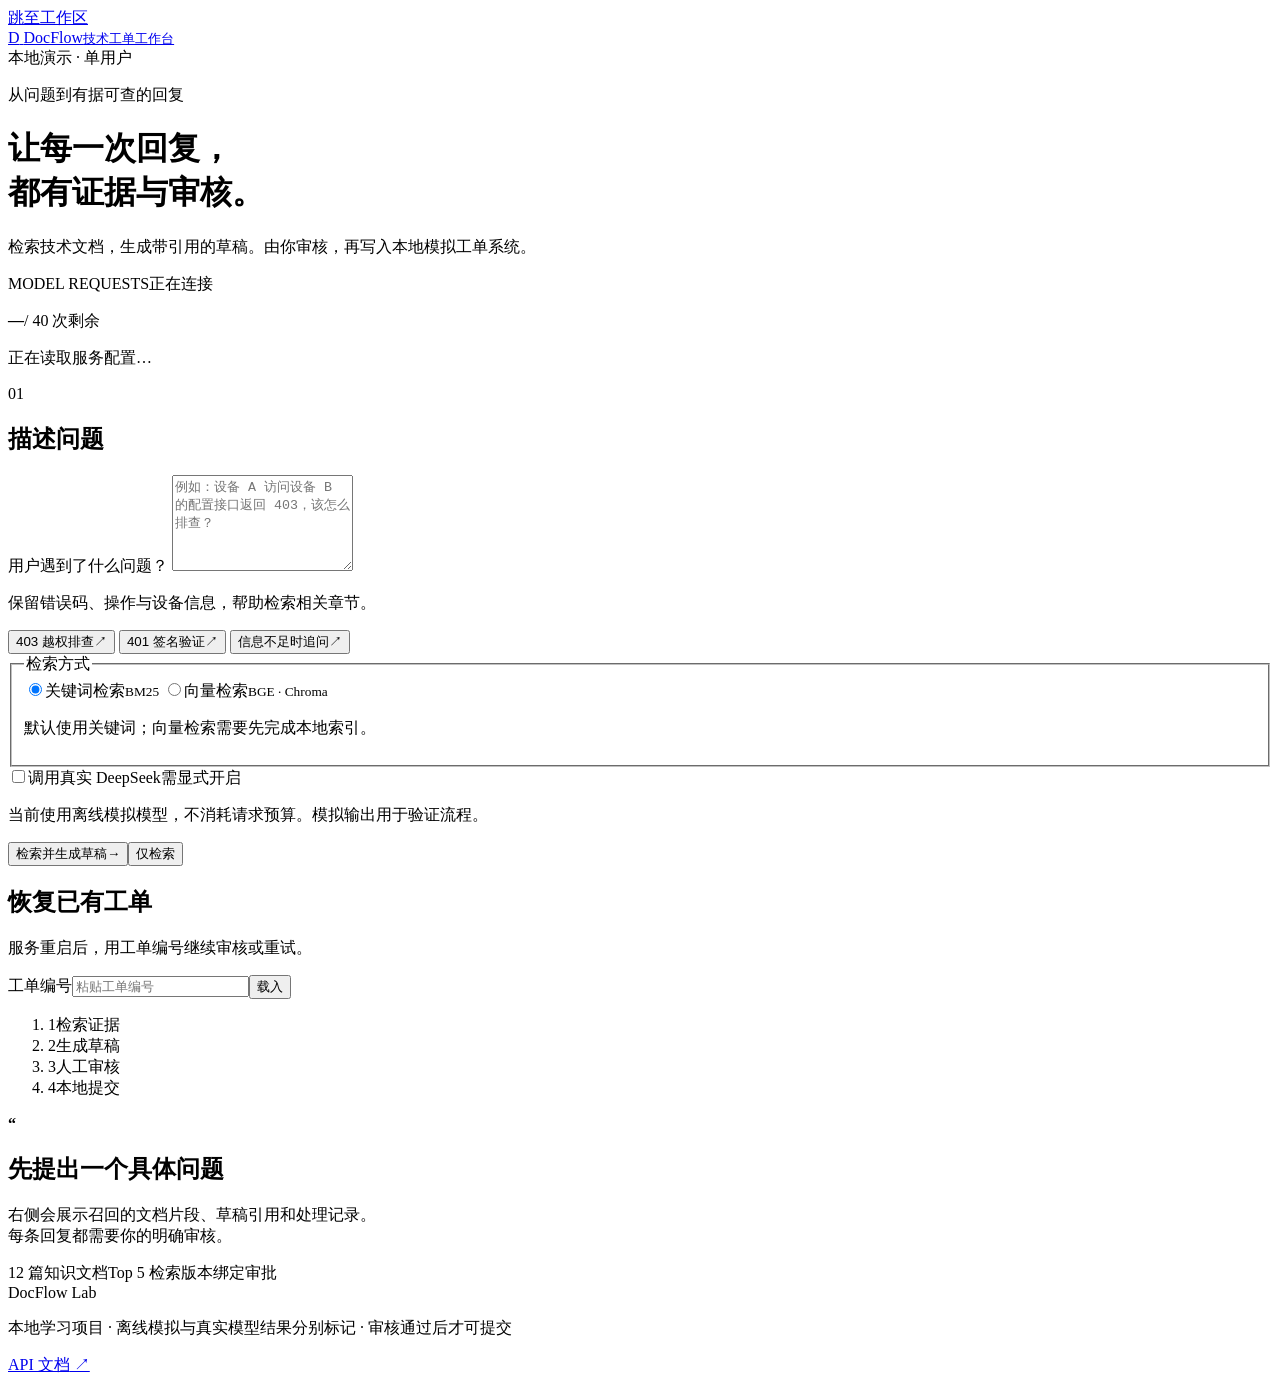
==== docflow_lab/web/index.html @ 253f167c "Implement DocFlow RAG drafts, durable review, idempotent ticket replies and evaluation" ====
<!doctype html>
<html lang="zh-CN">
  <head>
    <meta charset="utf-8" />
    <meta name="viewport" content="width=device-width, initial-scale=1" />
    <meta name="color-scheme" content="light" />
    <title>DocFlow · 技术工单工作台</title>
    <link rel="stylesheet" href="/static/style.css" />
    <script src="/static/app.js" defer></script>
  </head>
  <body>
    <a class="skip-link" href="#workspace">跳至工作区</a>
    <header class="site-header">
      <a class="brand" href="/" aria-label="DocFlow 首页">
        <span class="brand-icon" aria-hidden="true">D<span></span></span>
        <span>DocFlow<small>技术工单工作台</small></span>
      </a>
      <div class="header-meta"><span class="local-dot"></span>本地演示 · 单用户</div>
    </header>

    <main id="workspace" class="workspace">
      <div class="intro">
        <div><p class="eyebrow">从问题到有据可查的回复</p><h1>让每一次回复，<br class="mobile-break" />都有证据与审核。</h1><p class="intro-copy">检索技术文档，生成带引用的草稿。由你审核，再写入本地模拟工单系统。</p></div>
        <div class="system-card" aria-label="运行状态">
          <div class="system-top"><span class="mini-label">MODEL REQUESTS</span><span id="connection-status" class="connection">正在连接</span></div>
          <p class="budget"><strong id="budget-remaining">—</strong><span>/ <span id="budget-limit">40</span> 次剩余</span></p>
          <div class="budget-track"><span id="budget-progress"></span></div>
          <p id="runtime-status" class="runtime-status">正在读取服务配置…</p>
        </div>
      </div>

      <div id="global-message" class="message" role="status" aria-live="polite" hidden></div>

      <section class="workbench" aria-label="工单工作区">
        <aside class="question-column">
          <div class="panel question-panel">
            <div class="panel-title"><span class="step-number">01</span><h2>描述问题</h2></div>
            <form id="question-form">
              <label class="field-label" for="question">用户遇到了什么问题？</label>
              <textarea id="question" name="question" rows="6" maxlength="2000" placeholder="例如：设备 A 访问设备 B 的配置接口返回 403，该怎么排查？" required></textarea>
              <p class="field-help">保留错误码、操作与设备信息，帮助检索相关章节。</p>
              <div class="examples" aria-label="试试这些问题">
                <button type="button" class="example-button" data-example="设备 A 读取设备 B 的配置接口返回 403，应该怎么排查？">403 越权排查<span aria-hidden="true">↗</span></button>
                <button type="button" class="example-button" data-example="请求签名正确，但修改请求体后接口返回 401，为什么？">401 签名验证<span aria-hidden="true">↗</span></button>
                <button type="button" class="example-button" data-example="我的设备连接不上，应该如何处理？">信息不足时追问<span aria-hidden="true">↗</span></button>
              </div>

              <fieldset class="retrieval-fieldset"><legend class="field-label">检索方式</legend>
                <div class="segmented">
                  <label><input type="radio" name="method" value="keyword" checked /><span>关键词检索<small>BM25</small></span></label>
                  <label><input type="radio" name="method" value="vector" /><span>向量检索<small>BGE · Chroma</small></span></label>
                </div>
                <p id="vector-hint" class="field-help">默认使用关键词；向量检索需要先完成本地索引。</p>
              </fieldset>

              <div class="model-selection">
                <label class="check-label"><input id="live-mode" type="checkbox" /><span>调用真实 DeepSeek<span class="optional-tag">需显式开启</span></span></label>
                <p id="model-hint">当前使用离线模拟模型，不消耗请求预算。模拟输出用于验证流程。</p>
              </div>
              <div class="question-actions"><button type="submit" id="create-button" class="button button-primary">检索并生成草稿<span aria-hidden="true">→</span></button><button type="button" id="search-button" class="button button-secondary">仅检索</button></div>
            </form>
          </div>

          <div class="panel load-panel">
            <h2>恢复已有工单</h2><p>服务重启后，用工单编号继续审核或重试。</p>
            <form id="load-form" class="load-form"><label class="sr-only" for="ticket-id-input">工单编号</label><input id="ticket-id-input" type="text" placeholder="粘贴工单编号" autocomplete="off" required /><button id="load-button" class="button button-secondary" type="submit">载入</button></form>
          </div>
        </aside>

        <div class="results-column">
          <div class="panel flow-panel">
            <ol class="flow" aria-label="当前工作流"><li id="flow-retrieve" class="current"><span>1</span>检索证据</li><li id="flow-draft"><span>2</span>生成草稿</li><li id="flow-review"><span>3</span>人工审核</li><li id="flow-submit"><span>4</span>本地提交</li></ol>
          </div>

          <section id="empty-state" class="panel empty-state"><div class="document-art" aria-hidden="true"><span></span><span></span><span></span><b>“</b></div><h2>先提出一个具体问题</h2><p>右侧会展示召回的文档片段、草稿引用和处理记录。<br />每条回复都需要你的明确审核。</p><div class="empty-tags"><span>12 篇知识文档</span><span>Top 5 检索</span><span>版本绑定审批</span></div></section>

          <section id="ticket-panel" class="panel ticket-panel" hidden>
            <div class="ticket-heading"><div><p class="eyebrow">CURRENT TICKET</p><h2>回复草稿<span id="draft-version" class="version-tag"></span></h2></div><span id="ticket-status" class="status-tag"></span></div>
            <div class="ticket-meta"><span id="ticket-mode" class="mode-tag"></span><span id="ticket-method"></span><button id="refresh-button" type="button" class="text-button">刷新状态</button></div>
            <div class="ticket-reference"><span>工单编号</span><code id="ticket-id"></code><button id="copy-id-button" class="text-button" type="button">复制</button></div>
            <p id="ticket-question" class="ticket-question"></p>
            <div id="ticket-error" class="message message-error" role="alert" hidden></div>
            <div class="draft-box"><div class="draft-label"><span id="draft-decision"></span><span id="mock-note"></span></div><div id="draft-answer" class="draft-answer"></div><div id="draft-citations" class="draft-citations" aria-label="草稿引用"></div></div>
            <div class="review-section"><div><h3>人工审核</h3><p id="approval-description">核对引用和建议后，再批准当前版本。</p></div><div class="review-actions"><button id="reject-button" type="button" class="button button-secondary">驳回草稿</button><button id="approve-button" type="button" class="button button-primary">批准当前版本</button></div></div>
            <div class="submission-section"><label class="check-label timeout-option"><input id="simulate-timeout" type="checkbox" /><span>模拟：提交成功后响应超时</span></label><p class="field-help">用于验证重试后只保留一条回复。提交工具只写入本地模拟系统。</p><div class="submit-actions"><button id="regenerate-button" type="button" class="button button-secondary">生成新版本</button><button id="retry-button" type="button" class="button button-secondary" hidden>重试失败步骤</button><button id="submit-button" type="button" class="button button-primary" disabled>提交到本地工单</button></div></div>
            <div id="reply-panel" class="reply-panel" hidden><div class="reply-title"><span class="success-mark" aria-hidden="true">✓</span><h3>本地系统已保存回复</h3></div><p id="reply-note"></p><code id="reply-id"></code><div id="reply-body" class="reply-body"></div></div>
          </section>

          <section id="evidence-panel" class="panel evidence-panel" hidden><div class="section-heading"><div class="panel-title"><span class="step-number">02</span><h2>检索证据<span id="evidence-count" class="count-tag">0</span></h2></div><span id="evidence-method" class="subtle-label"></span></div><p class="section-description">引用存在不等于结论正确。请结合原文，检查回复是否得到证据支持。</p><div id="evidence-list" class="evidence-list"></div></section>

          <section id="events-panel" class="panel events-panel" hidden><div class="section-heading"><div class="panel-title"><span class="step-number">03</span><h2>调用与状态记录</h2></div><span class="subtle-label">可追踪 · 可恢复</span></div><ol id="event-list" class="event-list"></ol></section>
        </div>
      </section>
      <footer class="site-footer"><span>DocFlow Lab</span><p>本地学习项目 · 离线模拟与真实模型结果分别标记 · 审核通过后才可提交</p><a href="/docs" target="_blank" rel="noopener noreferrer">API 文档<span aria-hidden="true"> ↗</span></a></footer>
    </main>
  </body>
</html>
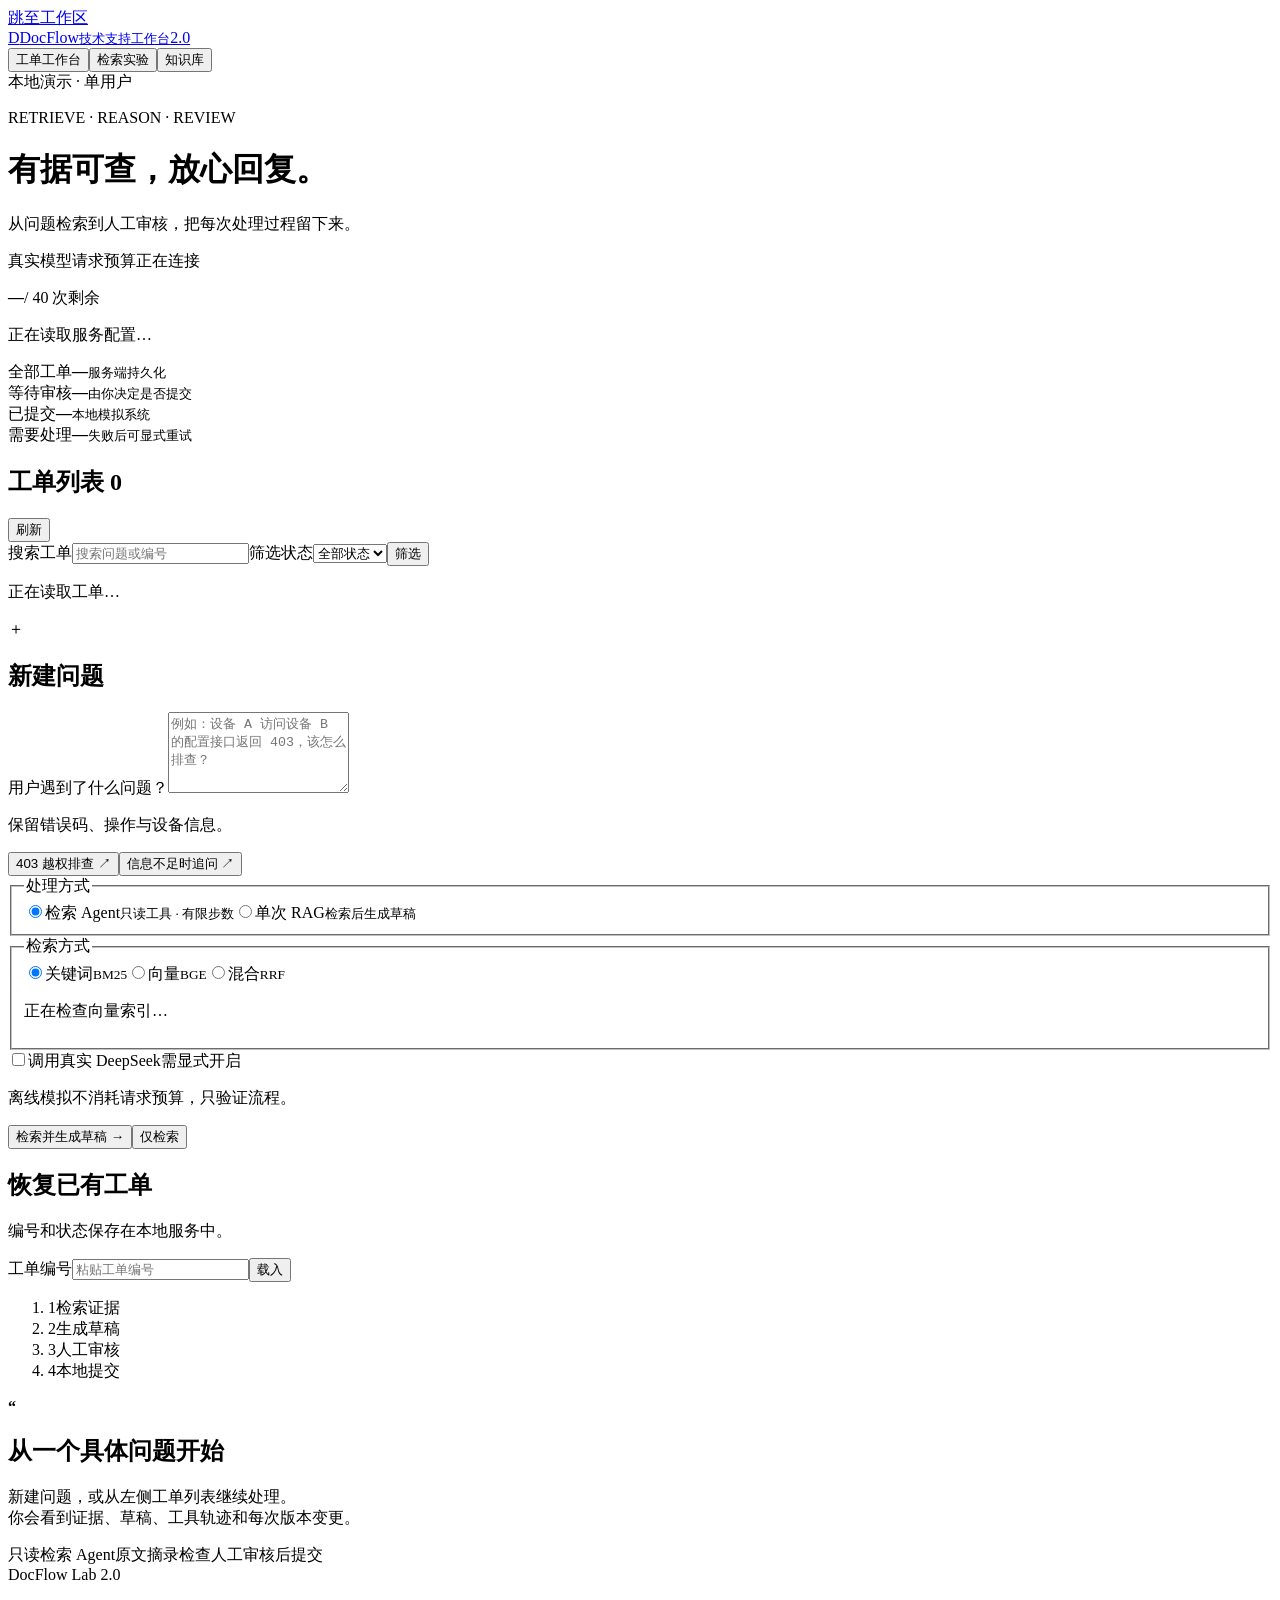
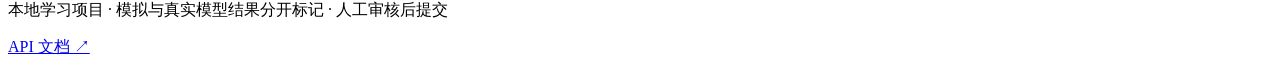
==== commit acd391f3: "Add DocFlow V2 support Agent and durable workbench Add bounded read-only tool calls, per-claim quote" ====
--- a/docflow_lab/web/index.html
+++ b/docflow_lab/web/index.html
@@ -1,97 +1,39 @@
 <!doctype html>
-<html lang="zh-CN">
-  <head>
-    <meta charset="utf-8" />
-    <meta name="viewport" content="width=device-width, initial-scale=1" />
-    <meta name="color-scheme" content="light" />
-    <title>DocFlow · 技术工单工作台</title>
-    <link rel="stylesheet" href="/static/style.css" />
-    <script src="/static/app.js" defer></script>
-  </head>
-  <body>
-    <a class="skip-link" href="#workspace">跳至工作区</a>
-    <header class="site-header">
-      <a class="brand" href="/" aria-label="DocFlow 首页">
-        <span class="brand-icon" aria-hidden="true">D<span></span></span>
-        <span>DocFlow<small>技术工单工作台</small></span>
-      </a>
-      <div class="header-meta"><span class="local-dot"></span>本地演示 · 单用户</div>
-    </header>
-
-    <main id="workspace" class="workspace">
-      <div class="intro">
-        <div><p class="eyebrow">从问题到有据可查的回复</p><h1>让每一次回复，<br class="mobile-break" />都有证据与审核。</h1><p class="intro-copy">检索技术文档，生成带引用的草稿。由你审核，再写入本地模拟工单系统。</p></div>
-        <div class="system-card" aria-label="运行状态">
-          <div class="system-top"><span class="mini-label">MODEL REQUESTS</span><span id="connection-status" class="connection">正在连接</span></div>
-          <p class="budget"><strong id="budget-remaining">—</strong><span>/ <span id="budget-limit">40</span> 次剩余</span></p>
-          <div class="budget-track"><span id="budget-progress"></span></div>
-          <p id="runtime-status" class="runtime-status">正在读取服务配置…</p>
-        </div>
-      </div>
-
-      <div id="global-message" class="message" role="status" aria-live="polite" hidden></div>
-
-      <section class="workbench" aria-label="工单工作区">
-        <aside class="question-column">
-          <div class="panel question-panel">
-            <div class="panel-title"><span class="step-number">01</span><h2>描述问题</h2></div>
-            <form id="question-form">
-              <label class="field-label" for="question">用户遇到了什么问题？</label>
-              <textarea id="question" name="question" rows="6" maxlength="2000" placeholder="例如：设备 A 访问设备 B 的配置接口返回 403，该怎么排查？" required></textarea>
-              <p class="field-help">保留错误码、操作与设备信息，帮助检索相关章节。</p>
-              <div class="examples" aria-label="试试这些问题">
-                <button type="button" class="example-button" data-example="设备 A 读取设备 B 的配置接口返回 403，应该怎么排查？">403 越权排查<span aria-hidden="true">↗</span></button>
-                <button type="button" class="example-button" data-example="请求签名正确，但修改请求体后接口返回 401，为什么？">401 签名验证<span aria-hidden="true">↗</span></button>
-                <button type="button" class="example-button" data-example="我的设备连接不上，应该如何处理？">信息不足时追问<span aria-hidden="true">↗</span></button>
-              </div>
-
-              <fieldset class="retrieval-fieldset"><legend class="field-label">检索方式</legend>
-                <div class="segmented">
-                  <label><input type="radio" name="method" value="keyword" checked /><span>关键词检索<small>BM25</small></span></label>
-                  <label><input type="radio" name="method" value="vector" /><span>向量检索<small>BGE · Chroma</small></span></label>
-                </div>
-                <p id="vector-hint" class="field-help">默认使用关键词；向量检索需要先完成本地索引。</p>
-              </fieldset>
-
-              <div class="model-selection">
-                <label class="check-label"><input id="live-mode" type="checkbox" /><span>调用真实 DeepSeek<span class="optional-tag">需显式开启</span></span></label>
-                <p id="model-hint">当前使用离线模拟模型，不消耗请求预算。模拟输出用于验证流程。</p>
-              </div>
-              <div class="question-actions"><button type="submit" id="create-button" class="button button-primary">检索并生成草稿<span aria-hidden="true">→</span></button><button type="button" id="search-button" class="button button-secondary">仅检索</button></div>
-            </form>
-          </div>
-
-          <div class="panel load-panel">
-            <h2>恢复已有工单</h2><p>服务重启后，用工单编号继续审核或重试。</p>
-            <form id="load-form" class="load-form"><label class="sr-only" for="ticket-id-input">工单编号</label><input id="ticket-id-input" type="text" placeholder="粘贴工单编号" autocomplete="off" required /><button id="load-button" class="button button-secondary" type="submit">载入</button></form>
-          </div>
-        </aside>
-
-        <div class="results-column">
-          <div class="panel flow-panel">
-            <ol class="flow" aria-label="当前工作流"><li id="flow-retrieve" class="current"><span>1</span>检索证据</li><li id="flow-draft"><span>2</span>生成草稿</li><li id="flow-review"><span>3</span>人工审核</li><li id="flow-submit"><span>4</span>本地提交</li></ol>
-          </div>
-
-          <section id="empty-state" class="panel empty-state"><div class="document-art" aria-hidden="true"><span></span><span></span><span></span><b>“</b></div><h2>先提出一个具体问题</h2><p>右侧会展示召回的文档片段、草稿引用和处理记录。<br />每条回复都需要你的明确审核。</p><div class="empty-tags"><span>12 篇知识文档</span><span>Top 5 检索</span><span>版本绑定审批</span></div></section>
-
-          <section id="ticket-panel" class="panel ticket-panel" hidden>
-            <div class="ticket-heading"><div><p class="eyebrow">CURRENT TICKET</p><h2>回复草稿<span id="draft-version" class="version-tag"></span></h2></div><span id="ticket-status" class="status-tag"></span></div>
-            <div class="ticket-meta"><span id="ticket-mode" class="mode-tag"></span><span id="ticket-method"></span><button id="refresh-button" type="button" class="text-button">刷新状态</button></div>
-            <div class="ticket-reference"><span>工单编号</span><code id="ticket-id"></code><button id="copy-id-button" class="text-button" type="button">复制</button></div>
-            <p id="ticket-question" class="ticket-question"></p>
-            <div id="ticket-error" class="message message-error" role="alert" hidden></div>
-            <div class="draft-box"><div class="draft-label"><span id="draft-decision"></span><span id="mock-note"></span></div><div id="draft-answer" class="draft-answer"></div><div id="draft-citations" class="draft-citations" aria-label="草稿引用"></div></div>
-            <div class="review-section"><div><h3>人工审核</h3><p id="approval-description">核对引用和建议后，再批准当前版本。</p></div><div class="review-actions"><button id="reject-button" type="button" class="button button-secondary">驳回草稿</button><button id="approve-button" type="button" class="button button-primary">批准当前版本</button></div></div>
-            <div class="submission-section"><label class="check-label timeout-option"><input id="simulate-timeout" type="checkbox" /><span>模拟：提交成功后响应超时</span></label><p class="field-help">用于验证重试后只保留一条回复。提交工具只写入本地模拟系统。</p><div class="submit-actions"><button id="regenerate-button" type="button" class="button button-secondary">生成新版本</button><button id="retry-button" type="button" class="button button-secondary" hidden>重试失败步骤</button><button id="submit-button" type="button" class="button button-primary" disabled>提交到本地工单</button></div></div>
-            <div id="reply-panel" class="reply-panel" hidden><div class="reply-title"><span class="success-mark" aria-hidden="true">✓</span><h3>本地系统已保存回复</h3></div><p id="reply-note"></p><code id="reply-id"></code><div id="reply-body" class="reply-body"></div></div>
-          </section>
-
-          <section id="evidence-panel" class="panel evidence-panel" hidden><div class="section-heading"><div class="panel-title"><span class="step-number">02</span><h2>检索证据<span id="evidence-count" class="count-tag">0</span></h2></div><span id="evidence-method" class="subtle-label"></span></div><p class="section-description">引用存在不等于结论正确。请结合原文，检查回复是否得到证据支持。</p><div id="evidence-list" class="evidence-list"></div></section>
-
-          <section id="events-panel" class="panel events-panel" hidden><div class="section-heading"><div class="panel-title"><span class="step-number">03</span><h2>调用与状态记录</h2></div><span class="subtle-label">可追踪 · 可恢复</span></div><ol id="event-list" class="event-list"></ol></section>
-        </div>
+<html lang="zh-CN"><head><meta charset="utf-8" /><meta name="viewport" content="width=device-width, initial-scale=1" /><meta name="color-scheme" content="light" /><title>DocFlow · 技术工单工作台</title><link rel="stylesheet" href="/static/style.css" /><script src="/static/app.js" defer></script></head>
+<body><a class="skip-link" href="#workspace">跳至工作区</a>
+<header class="site-header"><a class="brand" href="/" aria-label="DocFlow 首页"><span class="brand-icon" aria-hidden="true">D<span></span></span><span>DocFlow<small>技术支持工作台</small></span><span class="release-tag">2.0</span></a><nav class="main-nav" aria-label="主要导航"><button class="nav-button active" data-view="workbench" aria-current="page">工单工作台</button><button class="nav-button" data-view="retrieval">检索实验</button><button class="nav-button" data-view="knowledge">知识库</button></nav><div class="header-meta"><span class="local-dot"></span>本地演示 · 单用户</div></header>
+<main id="workspace" class="workspace">
+  <div class="intro"><div><p class="eyebrow">RETRIEVE · REASON · REVIEW</p><h1>有据可查，放心回复。</h1><p class="intro-copy">从问题检索到人工审核，把每次处理过程留下来。</p></div><div class="system-card" aria-label="运行状态"><div class="system-top"><span class="mini-label">真实模型请求预算</span><span id="connection-status" class="connection">正在连接</span></div><p class="budget"><strong id="budget-remaining">—</strong><span>/ <span id="budget-limit">40</span> 次剩余</span></p><div class="budget-track"><span id="budget-progress"></span></div><p id="runtime-status" class="runtime-status">正在读取服务配置…</p></div></div>
+  <div id="global-message" class="message" role="status" aria-live="polite" hidden></div>
+  <section id="view-workbench" class="view" aria-label="工单工作台">
+    <div class="statistics" aria-label="工单概览"><div><span>全部工单</span><strong id="stat-total">—</strong><small>服务端持久化</small></div><div><span>等待审核</span><strong id="stat-review">—</strong><small>由你决定是否提交</small></div><div><span>已提交</span><strong id="stat-submitted">—</strong><small>本地模拟系统</small></div><div><span>需要处理</span><strong id="stat-failed">—</strong><small>失败后可显式重试</small></div></div>
+    <div class="workbench"><aside class="question-column">
+      <div class="panel queue-panel"><div class="section-heading"><h2>工单列表 <span id="queue-count" class="count-tag">0</span></h2><button id="refresh-list-button" class="text-button" type="button">刷新</button></div><form id="filter-form" class="filter-form"><label class="sr-only" for="ticket-filter">搜索工单</label><input id="ticket-filter" type="search" placeholder="搜索问题或编号" /><label class="sr-only" for="status-filter">筛选状态</label><select id="status-filter"><option value="">全部状态</option><option value="awaiting_review">等待审核</option><option value="approved">已批准</option><option value="submitted">已提交</option><option value="generation_failed">生成失败</option><option value="submission_failed">提交失败</option><option value="rejected">已驳回</option></select><button class="filter-submit" type="submit">筛选</button></form><div id="ticket-list" class="ticket-list"><p class="muted queue-empty">正在读取工单…</p></div></div>
+      <div class="panel question-panel"><div class="panel-title"><span class="step-number">＋</span><h2>新建问题</h2></div><form id="question-form"><label class="field-label" for="question">用户遇到了什么问题？</label><textarea id="question" name="question" rows="5" maxlength="2000" placeholder="例如：设备 A 访问设备 B 的配置接口返回 403，该怎么排查？" required></textarea><p class="field-help">保留错误码、操作与设备信息。</p><div class="examples"><button type="button" class="example-button" data-example="设备 A 读取设备 B 的配置接口返回 403，应该怎么排查？">403 越权排查 ↗</button><button type="button" class="example-button" data-example="我的设备连接不上，应该如何处理？">信息不足时追问 ↗</button></div>
+        <fieldset class="retrieval-fieldset"><legend class="field-label">处理方式</legend><div class="segmented"><label><input type="radio" name="strategy" value="agent" checked /><span>检索 Agent<small>只读工具 · 有限步数</small></span></label><label><input type="radio" name="strategy" value="rag" /><span>单次 RAG<small>检索后生成草稿</small></span></label></div></fieldset>
+        <fieldset class="retrieval-fieldset"><legend class="field-label">检索方式</legend><div class="segmented three"><label><input type="radio" name="method" value="keyword" checked /><span>关键词<small>BM25</small></span></label><label><input type="radio" name="method" value="vector" /><span>向量<small>BGE</small></span></label><label><input type="radio" name="method" value="hybrid" /><span>混合<small>RRF</small></span></label></div><p id="vector-hint" class="field-help">正在检查向量索引…</p></fieldset>
+        <div class="model-selection"><label class="check-label"><input id="live-mode" type="checkbox" /><span>调用真实 DeepSeek<span class="optional-tag">需显式开启</span></span></label><p id="model-hint">离线模拟不消耗请求预算，只验证流程。</p></div><div class="question-actions"><button type="submit" id="create-button" class="button button-primary">检索并生成草稿 →</button><button type="button" id="search-button" class="button button-secondary">仅检索</button></div>
+      </form></div>
+      <div class="panel load-panel"><h2>恢复已有工单</h2><p>编号和状态保存在本地服务中。</p><form id="load-form" class="load-form"><label class="sr-only" for="ticket-id-input">工单编号</label><input id="ticket-id-input" type="text" placeholder="粘贴工单编号" autocomplete="off" required /><button id="load-button" class="button button-secondary" type="submit">载入</button></form></div>
+    </aside><div class="results-column">
+      <div class="panel flow-panel"><ol class="flow" aria-label="当前工作流"><li id="flow-retrieve" class="current"><span>1</span>检索证据</li><li id="flow-draft"><span>2</span>生成草稿</li><li id="flow-review"><span>3</span>人工审核</li><li id="flow-submit"><span>4</span>本地提交</li></ol></div>
+      <section id="job-panel" class="panel job-panel" role="status" aria-live="polite" hidden><div class="section-heading"><div><p class="eyebrow">BACKGROUND TASK</p><h2 id="job-title">正在处理问题</h2></div><span id="job-status" class="status-tag">排队中</span></div><div class="job-progress"><span></span></div><p id="job-detail" class="muted"></p><code id="job-id"></code><button id="job-retry-button" class="button button-secondary" type="button" hidden>重试后台任务</button></section>
+      <section id="empty-state" class="panel empty-state"><div class="document-art" aria-hidden="true"><span></span><span></span><span></span><b>“</b></div><h2>从一个具体问题开始</h2><p>新建问题，或从左侧工单列表继续处理。<br />你会看到证据、草稿、工具轨迹和每次版本变更。</p><div class="empty-tags"><span>只读检索 Agent</span><span>原文摘录检查</span><span>人工审核后提交</span></div></section>
+      <section id="ticket-panel" class="panel ticket-panel" hidden><div class="ticket-heading"><div><p class="eyebrow">CURRENT TICKET</p><h2>回复草稿 <span id="draft-version" class="version-tag"></span></h2></div><span id="ticket-status" class="status-tag"></span></div><div class="ticket-meta"><span id="ticket-mode" class="mode-tag"></span><span id="ticket-strategy" class="mode-tag"></span><span id="ticket-method"></span><button id="refresh-button" type="button" class="text-button">刷新状态</button></div><div class="ticket-reference"><span>工单编号</span><code id="ticket-id"></code><button id="copy-id-button" class="text-button" type="button">复制</button></div><p id="ticket-question" class="ticket-question"></p><div id="ticket-error" class="message message-error" role="alert" hidden></div><div class="draft-box"><div class="draft-label"><span id="draft-decision"></span><span id="mock-note"></span></div><div id="draft-answer" class="draft-answer"></div><div id="draft-citations" class="draft-citations" aria-label="草稿引用"></div></div>
+        <div class="quality-section"><div class="section-heading"><h3>证据检查</h3><span id="quality-status" class="mode-tag">待检查</span></div><p class="field-help">检查引用及摘录是否出现在原文中。结论是否受到原文支持，仍需人工判断。</p><div id="quality-warnings" class="quality-warnings"></div><div id="claim-list" class="claim-list"></div></div>
+        <div class="review-section"><div><h3>人工审核</h3><p id="approval-description">核对引用和建议后，再批准当前版本。</p></div><div class="review-actions"><button id="reject-button" type="button" class="button button-secondary">驳回草稿</button><button id="approve-button" type="button" class="button button-primary">批准当前版本</button></div></div>
+        <div class="submission-section"><label class="check-label timeout-option"><input id="simulate-timeout" type="checkbox" /><span>模拟：提交成功后响应超时</span></label><p class="field-help">验证重试只保留一条回复；提交工具仅写入本地模拟系统。</p><div class="submit-actions"><button id="regenerate-button" type="button" class="button button-secondary">生成新版本</button><button id="edit-toggle-button" type="button" class="button button-secondary">人工修改</button><button id="retry-button" type="button" class="button button-secondary" hidden>重试失败步骤</button><button id="submit-button" type="button" class="button button-primary" disabled>提交到本地工单</button></div></div>
+        <form id="edit-form" class="edit-form" hidden><label class="field-label" for="edit-answer">人工修改草稿</label><textarea id="edit-answer" rows="6" maxlength="6000" required></textarea><p class="field-help">保存会创建新版本，撤销之前的审批。人工修改内容不标记为模型生成结果。</p><div class="inline-actions"><button id="edit-cancel-button" class="text-button" type="button">取消</button><button id="edit-save-button" class="button button-primary" type="submit">保存为新版本</button></div></form>
+        <div id="reply-panel" class="reply-panel" hidden><div class="reply-title"><span class="success-mark" aria-hidden="true">✓</span><h3>本地系统已保存回复</h3></div><p id="reply-note"></p><code id="reply-id"></code><div id="reply-body" class="reply-body"></div></div>
       </section>
-      <footer class="site-footer"><span>DocFlow Lab</span><p>本地学习项目 · 离线模拟与真实模型结果分别标记 · 审核通过后才可提交</p><a href="/docs" target="_blank" rel="noopener noreferrer">API 文档<span aria-hidden="true"> ↗</span></a></footer>
-    </main>
-  </body>
-</html>
+      <section id="conversation-panel" class="panel conversation-panel" hidden><div class="section-heading"><h2>问题与补充信息</h2><span class="subtle-label">同一工单 · 连续处理</span></div><ol id="message-list" class="message-list"></ol><form id="followup-form"><label class="field-label" for="followup-message">补充排查信息</label><textarea id="followup-message" rows="2" maxlength="2000" placeholder="例如：使用 device-a 的身份读取 device-b/config，返回 403。" required></textarea><div class="followup-actions"><p class="field-help">将重新检索并创建草稿版本，需要重新审核。</p><button id="followup-button" class="button button-secondary" type="submit">补充并重新生成</button></div></form></section>
+      <section id="evidence-panel" class="panel evidence-panel" hidden><div class="section-heading"><div class="panel-title"><span class="step-number">01</span><h2>检索证据 <span id="evidence-count" class="count-tag">0</span></h2></div><span id="evidence-method" class="subtle-label"></span></div><p class="section-description">展开查看原文、来源与版本。检索分数用于排序，不代表回答正确的概率。</p><div id="evidence-list" class="evidence-list"></div></section>
+      <section id="trace-panel" class="panel trace-panel" hidden><div class="section-heading"><div class="panel-title"><span class="step-number">02</span><h2>Agent 工具轨迹</h2></div><span class="subtle-label">只读工具 · 无审核与提交权限</span></div><p class="section-description">展示实际记录的检索与读取步骤；离线模式为模拟决策轨迹。</p><ol id="trace-list" class="trace-list"></ol></section>
+      <section id="versions-panel" class="panel versions-panel" hidden><div class="section-heading"><h2>草稿版本</h2><span class="subtle-label">审批始终绑定具体版本</span></div><div id="version-list" class="version-list"></div></section>
+      <section id="events-panel" class="panel events-panel" hidden><div class="section-heading"><div class="panel-title"><span class="step-number">03</span><h2>调用与状态记录</h2></div><span class="subtle-label">可追踪 · 可恢复</span></div><ol id="event-list" class="event-list"></ol></section>
+    </div></div>
+  </section>
+  <section id="view-retrieval" class="view" aria-label="检索实验" hidden><div class="view-heading"><div><p class="eyebrow">RETRIEVAL LAB</p><h2>同一个问题，比较三种召回。</h2><p>观察关键词、向量与混合检索的 Top 5，找到更可靠的证据入口。</p></div><span class="mode-tag">只检索 · 不调用模型</span></div><div class="panel lab-search"><form id="compare-form"><label class="field-label" for="compare-query">输入要比较的问题</label><div class="lab-search-row"><input id="compare-query" type="text" maxlength="2000" value="设备 A 读取设备 B 的配置接口返回 403，应该怎么排查？" required /><button id="compare-button" class="button button-primary" type="submit">对比检索</button></div></form><p class="field-help">BM25、向量相似度与 RRF 数值尺度不同，不能直接横向比较大小。混合检索也不保证优于关键词；默认保留当前题集表现更好的关键词方式。</p></div><div id="compare-results" class="comparison-grid"><div class="panel comparison-placeholder">输入问题，查看三种方式各自排在前面的章节。</div></div></section>
+  <section id="view-knowledge" class="view" aria-label="知识库" hidden><div class="view-heading"><div><p class="eyebrow">KNOWLEDGE LIBRARY</p><h2>每条建议，都能找到原文。</h2><p>知识库仅包含本项目整理的技术说明和原创 FAQ，保留来源与版本。</p></div><span id="knowledge-summary" class="mode-tag">正在读取</span></div><div id="knowledge-list" class="knowledge-grid"></div></section>
+  <footer class="site-footer"><span>DocFlow Lab <span class="footer-version">2.0</span></span><p>本地学习项目 · 模拟与真实模型结果分开标记 · 人工审核后提交</p><a href="/docs" target="_blank" rel="noopener noreferrer">API 文档 ↗</a></footer>
+</main></body></html>
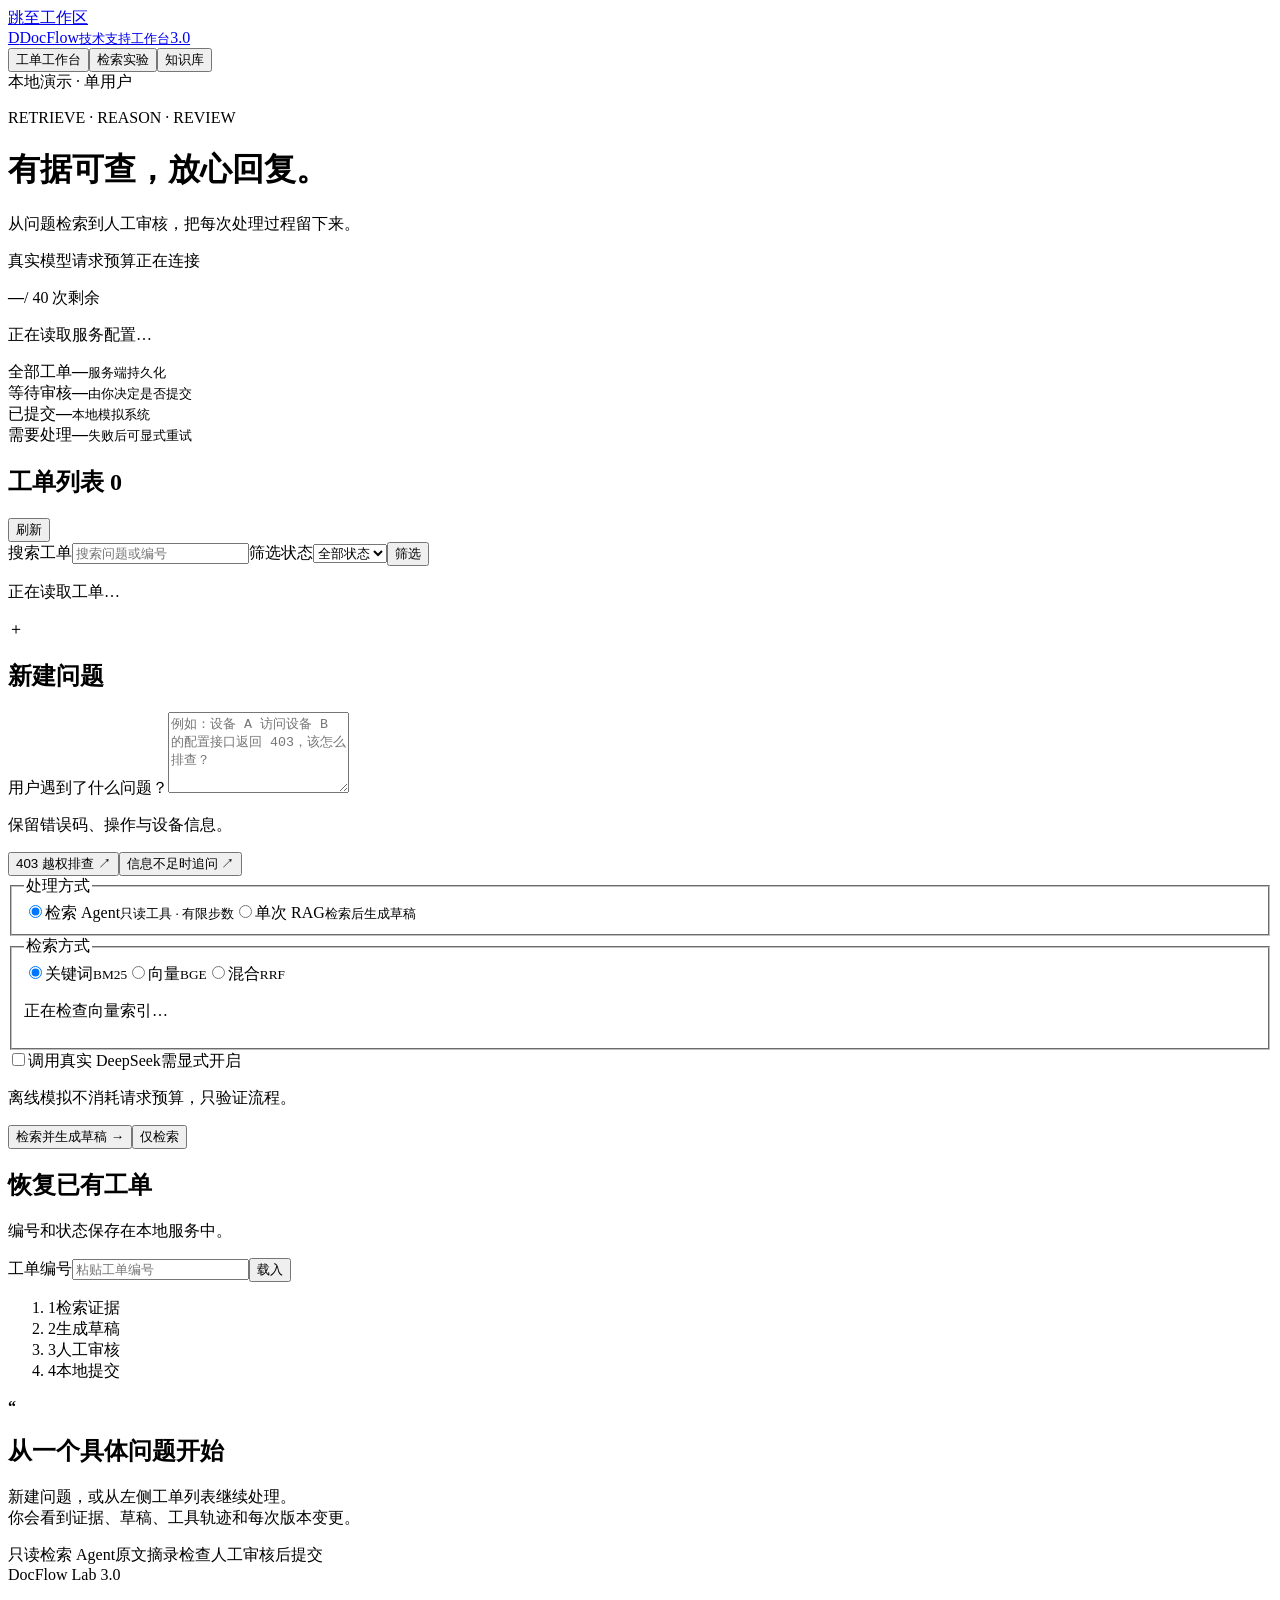
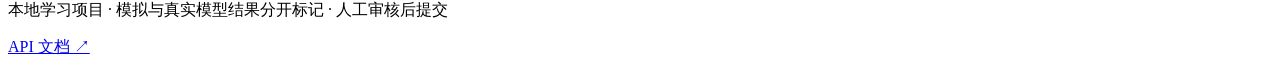
==== commit e6ebb9c2: "Add V3 versioned knowledge workspace and retrieval provenance" ====
--- a/docflow_lab/web/index.html
+++ b/docflow_lab/web/index.html
@@ -1,7 +1,7 @@
 <!doctype html>
-<html lang="zh-CN"><head><meta charset="utf-8" /><meta name="viewport" content="width=device-width, initial-scale=1" /><meta name="color-scheme" content="light" /><title>DocFlow · 技术工单工作台</title><link rel="stylesheet" href="/static/style.css" /><script src="/static/app.js" defer></script></head>
+<html lang="zh-CN"><head><meta charset="utf-8" /><meta name="viewport" content="width=device-width, initial-scale=1" /><meta name="color-scheme" content="light" /><title>DocFlow · 可版本化知识库与技术支持 Agent</title><link rel="stylesheet" href="/static/style.css" /><link rel="stylesheet" href="/static/knowledge.css" /><script src="/static/app.js" defer></script><script src="/static/knowledge.js" defer></script></head>
 <body><a class="skip-link" href="#workspace">跳至工作区</a>
-<header class="site-header"><a class="brand" href="/" aria-label="DocFlow 首页"><span class="brand-icon" aria-hidden="true">D<span></span></span><span>DocFlow<small>技术支持工作台</small></span><span class="release-tag">2.0</span></a><nav class="main-nav" aria-label="主要导航"><button class="nav-button active" data-view="workbench" aria-current="page">工单工作台</button><button class="nav-button" data-view="retrieval">检索实验</button><button class="nav-button" data-view="knowledge">知识库</button></nav><div class="header-meta"><span class="local-dot"></span>本地演示 · 单用户</div></header>
+<header class="site-header"><a class="brand" href="/" aria-label="DocFlow 首页"><span class="brand-icon" aria-hidden="true">D<span></span></span><span>DocFlow<small>技术支持工作台</small></span><span class="release-tag">3.0</span></a><nav class="main-nav" aria-label="主要导航"><button class="nav-button active" data-view="workbench" aria-current="page">工单工作台</button><button class="nav-button" data-view="retrieval">检索实验</button><button class="nav-button" data-view="knowledge">知识库</button></nav><div class="header-meta"><span class="local-dot"></span>本地演示 · 单用户</div></header>
 <main id="workspace" class="workspace">
   <div class="intro"><div><p class="eyebrow">RETRIEVE · REASON · REVIEW</p><h1>有据可查，放心回复。</h1><p class="intro-copy">从问题检索到人工审核，把每次处理过程留下来。</p></div><div class="system-card" aria-label="运行状态"><div class="system-top"><span class="mini-label">真实模型请求预算</span><span id="connection-status" class="connection">正在连接</span></div><p class="budget"><strong id="budget-remaining">—</strong><span>/ <span id="budget-limit">40</span> 次剩余</span></p><div class="budget-track"><span id="budget-progress"></span></div><p id="runtime-status" class="runtime-status">正在读取服务配置…</p></div></div>
   <div id="global-message" class="message" role="status" aria-live="polite" hidden></div>
@@ -34,6 +34,6 @@
     </div></div>
   </section>
   <section id="view-retrieval" class="view" aria-label="检索实验" hidden><div class="view-heading"><div><p class="eyebrow">RETRIEVAL LAB</p><h2>同一个问题，比较三种召回。</h2><p>观察关键词、向量与混合检索的 Top 5，找到更可靠的证据入口。</p></div><span class="mode-tag">只检索 · 不调用模型</span></div><div class="panel lab-search"><form id="compare-form"><label class="field-label" for="compare-query">输入要比较的问题</label><div class="lab-search-row"><input id="compare-query" type="text" maxlength="2000" value="设备 A 读取设备 B 的配置接口返回 403，应该怎么排查？" required /><button id="compare-button" class="button button-primary" type="submit">对比检索</button></div></form><p class="field-help">BM25、向量相似度与 RRF 数值尺度不同，不能直接横向比较大小。混合检索也不保证优于关键词；默认保留当前题集表现更好的关键词方式。</p></div><div id="compare-results" class="comparison-grid"><div class="panel comparison-placeholder">输入问题，查看三种方式各自排在前面的章节。</div></div></section>
-  <section id="view-knowledge" class="view" aria-label="知识库" hidden><div class="view-heading"><div><p class="eyebrow">KNOWLEDGE LIBRARY</p><h2>每条建议，都能找到原文。</h2><p>知识库仅包含本项目整理的技术说明和原创 FAQ，保留来源与版本。</p></div><span id="knowledge-summary" class="mode-tag">正在读取</span></div><div id="knowledge-list" class="knowledge-grid"></div></section>
-  <footer class="site-footer"><span>DocFlow Lab <span class="footer-version">2.0</span></span><p>本地学习项目 · 模拟与真实模型结果分开标记 · 人工审核后提交</p><a href="/docs" target="_blank" rel="noopener noreferrer">API 文档 ↗</a></footer>
+  <section id="view-knowledge" class="view" aria-label="知识库" hidden><div class="view-heading"><div><p class="eyebrow">KNOWLEDGE LIBRARY</p><h2>导入、更新，并追溯每次回答的依据。</h2><p>基础技术说明与自定义文档统一检索，保留来源、修订与发布快照。</p></div><span id="knowledge-summary" class="mode-tag">正在读取</span></div><div id="knowledge-list" class="knowledge-grid"></div></section>
+  <footer class="site-footer"><span>DocFlow Lab <span class="footer-version">3.0</span></span><p>本地学习项目 · 模拟与真实模型结果分开标记 · 人工审核后提交</p><a href="/docs" target="_blank" rel="noopener noreferrer">API 文档 ↗</a></footer>
 </main></body></html>
